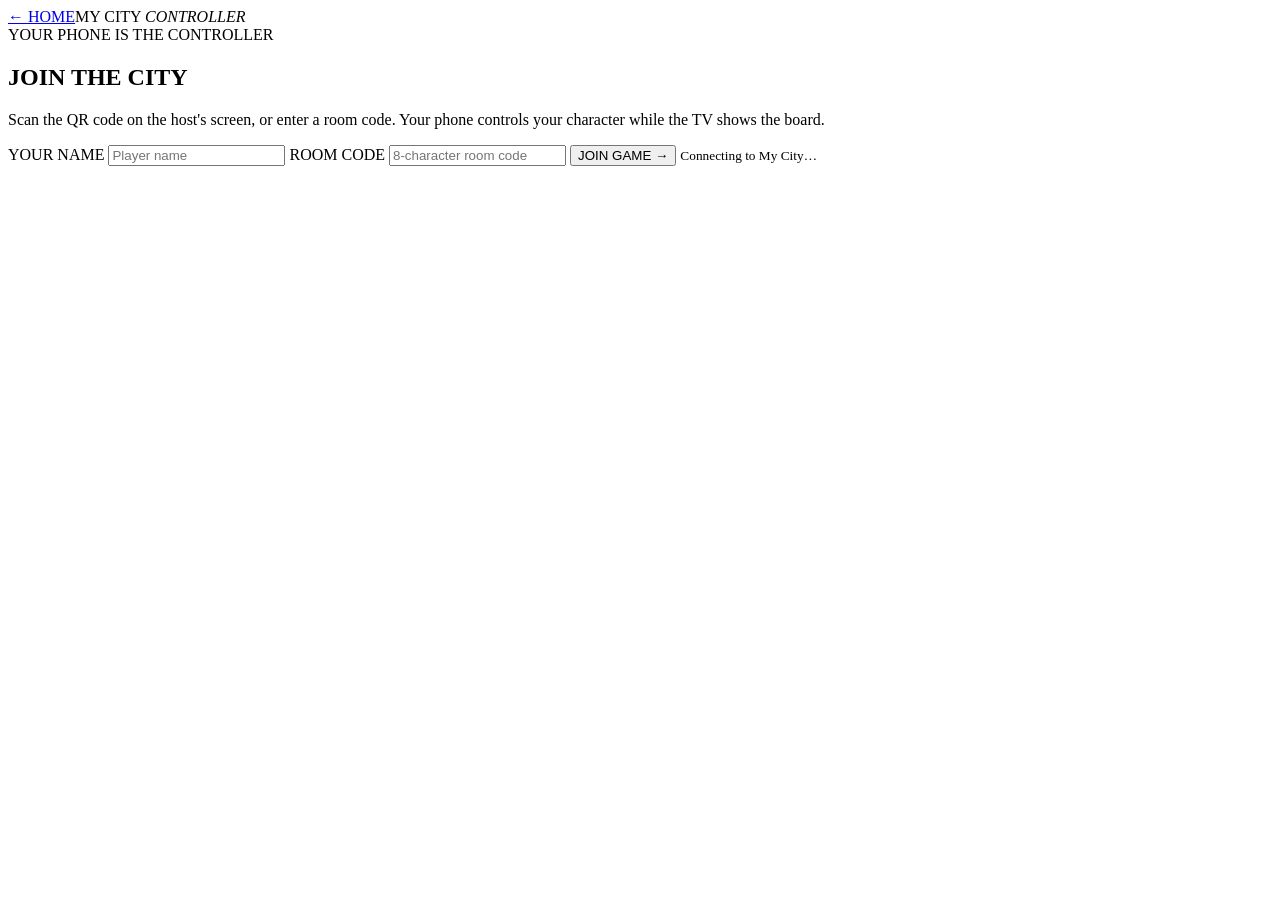
==== controller.html @ 3e69b911 "Add standalone mobile phone controller for My City shared-screen rooms" ====
<!doctype html>
<html lang="en">
<head>
<meta charset="utf-8"><meta name="viewport" content="width=device-width,initial-scale=1,viewport-fit=cover">
<meta name="theme-color" content="#071e28">
<title>My City — Phone Controller</title>
<link rel="stylesheet" href="./controller.css?v=controller-v1">
<script type="importmap">{"imports":{"@supabase/supabase-js":"https://esm.sh/@supabase/supabase-js@2.75.1"}}</script>
</head>
<body>
<main class="controllerApp">
<header class="controllerHeader"><a href="./index.html" class="homeLink">← HOME</a><span>MY CITY <em>CONTROLLER</em></span><a id="fullGameLink" href="./online.html" class="viewLink" hidden>FULL GAME ↗</a></header>
<section id="joinScreen" class="joinScreen">
  <div class="eyebrow">YOUR PHONE IS THE CONTROLLER</div>
  <h1>JOIN THE CITY</h1>
  <p>Scan the QR code on the host's screen, or enter a room code. Your phone controls your character while the TV shows the board.</p>
  <label for="controllerName">YOUR NAME</label>
  <input id="controllerName" type="text" maxlength="24" autocomplete="nickname" placeholder="Player name">
  <label for="controllerCode">ROOM CODE</label>
  <input id="controllerCode" type="text" maxlength="8" autocomplete="off" autocapitalize="characters" spellcheck="false" placeholder="8-character room code">
  <button type="button" id="controllerJoin" class="primaryButton">JOIN GAME →</button>
  <p id="joinError" class="error" role="alert" hidden></p>
  <small id="connectingState">Connecting to My City…</small>
</section>
<section id="padScreen" class="padScreen" hidden>
  <div class="padRoom"><div><small>ROOM CODE</small><strong id="padRoomCode">—</strong></div><div><small>PLAYING AS</small><strong id="padPlayerName">—</strong></div><button type="button" id="padSwitch" class="outlineButton">FULL GAME</button></div>
  <section id="waitingPanel" class="waitingPanel" hidden>
    <h2>WAITING ROOM</h2>
    <p id="waitingCount"></p><div id="waitingNames"></div>
    <button id="padStart" class="primaryButton" type="button" hidden>START GAME</button>
    <p id="waitingHint">Waiting for the host to start the game on the TV…</p>
  </section>
  <div id="activePad" hidden>
    <div class="turnBlock"><small>WHO'S PLAYING</small><h2 id="padTurn">—</h2><p id="padPhase"></p></div>
    <div class="moneyBlock"><div><small>YOUR BALANCE</small><strong id="padBalance">$0</strong></div><div class="positionBlock"><small>YOUR LOCATION</small><strong id="padPosition">GO</strong></div></div>
    <div class="diceBlock"><span id="padDieA">⚀</span><span id="padDieB">⚀</span><strong id="padDiceTotal">READY</strong></div>
    <div class="actionPad">
      <button id="padRoll" class="rollButton" type="button" disabled>🎲 ROLL DICE</button>
      <div class="actionRow"><button id="padBuy" type="button" disabled>BUY PROPERTY</button><button id="padPass" type="button" disabled>PASS</button></div>
      <button id="padEnd" type="button" disabled>END TURN →</button>
    </div>
    <section class="myProperties"><button id="padPropertiesToggle" class="propertiesToggle" type="button" aria-expanded="false">⌂ MY PROPERTIES <span id="padPropertyCount">0</span> ▾</button><div id="padProperties" hidden></div></section>
    <p id="padJailNotice" class="jailNotice" hidden>🔒 Your character is in Jail.</p>
    <p class="secondaryNote">Your balance and property list stay private to this controller.</p>
  </div>
  <button id="padEndGame" class="dangerButton" type="button" hidden>END GAME FOR EVERYONE</button>
  <button id="padLeave" class="leaveButton" type="button">← LEAVE CONTROLLER</button>
</section>
<div id="padToast" class="toast" role="status" aria-live="polite"></div>
</main>
<script type="module" src="./controller.js?v=controller-v1"></script>
</body></html>
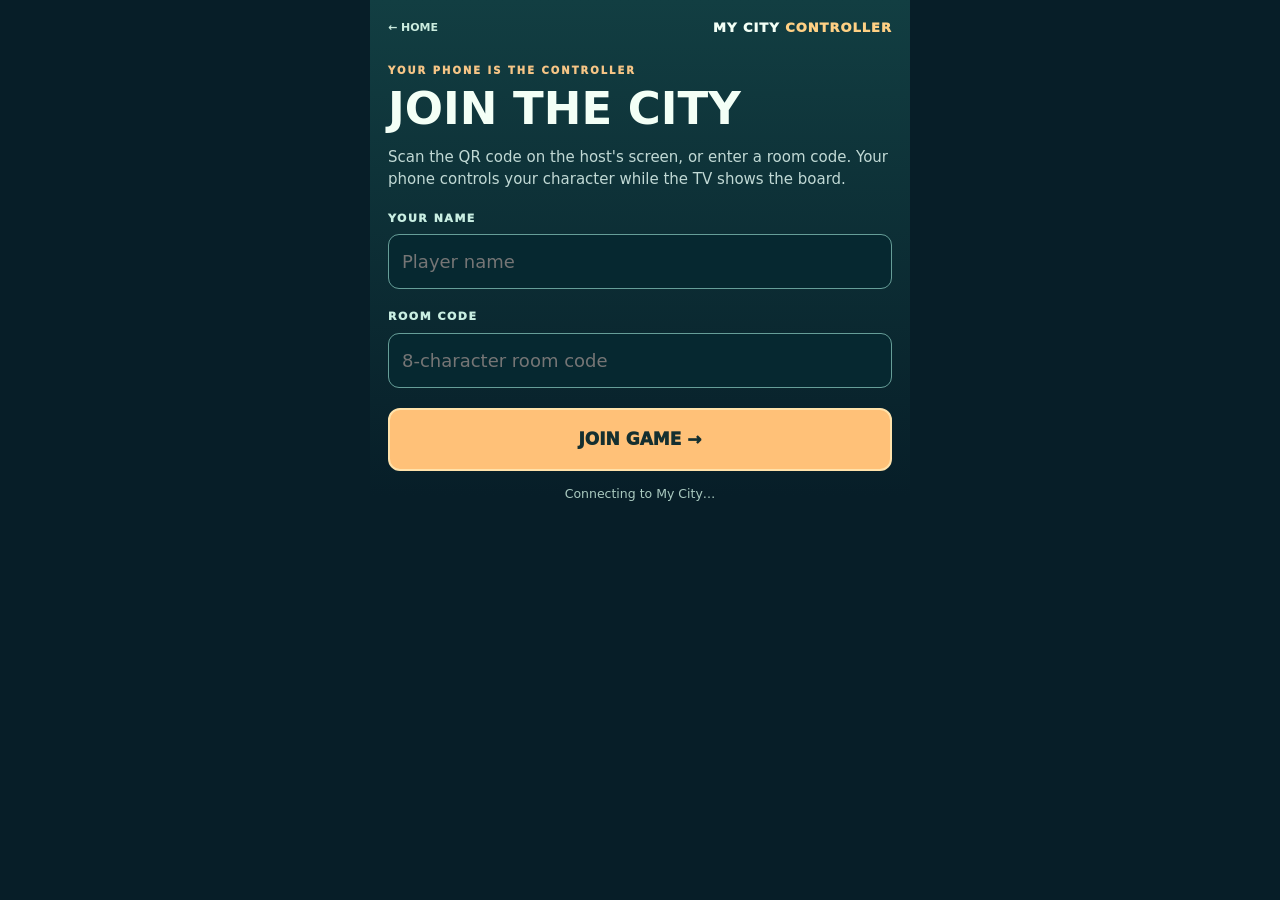
==== commit 9ec07b75: "Force updated phone dice and TV screen synchronization scripts to load" ====
--- a/controller.html
+++ b/controller.html
@@ -48,5 +48,5 @@
 </section>
 <div id="padToast" class="toast" role="status" aria-live="polite"></div>
 </main>
-<script type="module" src="./controller.js?v=controller-v1"></script>
+<script type="module" src="./controller.js?v=dice-sync-v2"></script>
 </body></html>
--- a/controller.css
+++ b/controller.css
@@ -0,0 +1,2 @@
+:root{color-scheme:dark}*{box-sizing:border-box}html,body{margin:0;min-height:100%;background:#071e28;color:#f3fff6}body{font:15px/1.5 system-ui,-apple-system,"Segoe UI",sans-serif}button,input{font:inherit}button{cursor:pointer}button:disabled{opacity:.43;cursor:not-allowed}[hidden]{display:none!important}
+.controllerApp{width:min(540px,100%);min-height:100dvh;margin:0 auto;padding:18px 18px calc(20px + env(safe-area-inset-bottom));background:linear-gradient(#123e42,#071e28 55%)}.controllerHeader{display:flex;justify-content:space-between;gap:8px;align-items:center;margin-bottom:25px}.controllerHeader>span{font-weight:950;letter-spacing:1px;font-size:13px;white-space:nowrap}.controllerHeader em{font-style:normal;color:#ffd084}.controllerHeader a{color:#cbecdf;text-decoration:none;font-size:11px;font-weight:850}.eyebrow{font-size:10px;color:#f6c586;letter-spacing:2px;font-weight:950}.joinScreen h1{font-size:clamp(30px,7vw,45px);line-height:1;margin:8px 0 15px}.joinScreen p{color:#c1d9d5}.joinScreen label{display:block;margin:20px 0 7px;font-size:11px;font-weight:950;letter-spacing:1.5px;color:#c9eee2}.joinScreen input{width:100%;min-height:55px;background:#062830;border:1px solid #669e98;border-radius:11px;padding:13px;color:white;font-size:18px}.joinScreen small{display:block;text-align:center;margin-top:14px;color:#aacac0}.error{color:#ffb6a9!important;padding:12px;background:#632936;border-radius:10px}.primaryButton{border:2px solid #ffe2aa;border-radius:12px;padding:17px 14px;width:100%;background:#ffc178;color:#142f30;font-size:17px;font-weight:1000;margin-top:20px}.primaryButton:disabled{opacity:.45}.padRoom{display:flex;align-items:center;justify-content:space-between;gap:8px;background:#153d43;padding:13px;border-radius:12px;border:1px solid #608e86;margin-bottom:13px}.padRoom>div{min-width:0}.padRoom small,.turnBlock small,.moneyBlock small{display:block;color:#a9cfc4;font-size:10px;font-weight:950;letter-spacing:1px}.padRoom strong{font-size:13px;display:block;overflow:hidden;text-overflow:ellipsis}.outlineButton{flex:none;background:#29635c;color:#f9fff4;border:1px solid #80b0a2;border-radius:8px;padding:10px 7px;font-size:10px;font-weight:950}.waitingPanel,.turnBlock,.moneyBlock,.diceBlock,.myProperties{background:#10333e;border:1px solid #4e837c;border-radius:13px;padding:16px;margin-bottom:12px}.waitingPanel h2{margin:0}.waitingPanel p{color:#bcd8d0}.waitingPanel #waitingNames{font-size:14px;line-height:2}.turnBlock{text-align:center}.turnBlock h2{margin:5px 0;font-size:clamp(24px,7vw,34px);line-height:1.2}.turnBlock p{margin:4px;color:#ffd08b;font-size:13px;font-weight:950}.moneyBlock{display:flex;justify-content:space-between;gap:12px;align-items:center}.moneyBlock strong{display:block;font-size:clamp(23px,7vw,31px);color:#d1ffdf}.moneyBlock .positionBlock{text-align:right}.positionBlock strong{font-size:14px;color:#f5fffb;overflow-wrap:anywhere}.diceBlock{display:flex;justify-content:center;gap:20px;align-items:center;text-align:center}.diceBlock span{font-size:50px;line-height:1}.diceBlock strong{font-size:12px;color:#ffcb82}.actionPad{display:grid;gap:10px;margin:14px 0}.actionPad button{border:1px solid #c5f3dc;border-radius:13px;padding:18px 10px;font-weight:1000;min-height:60px;color:#f9fffa;background:#296c5d;font-size:17px}.actionPad .rollButton{background:#ffc17d;color:#14332e;border-color:#ffe0ac;min-height:82px;font-size:23px}.actionRow{display:grid;grid-template-columns:1fr 1fr;gap:10px}.actionPad #padEnd{background:#265879}.myProperties{padding:0}.propertiesToggle{width:100%;padding:15px;background:transparent;border:0;color:#ddffee;text-align:left;font-weight:950;display:flex;gap:10px;justify-content:space-between}.myProperties #padProperties{padding:0 15px 14px}.propItem{padding:8px 0;border-bottom:1px solid #3f6b69;display:flex;gap:8px;justify-content:space-between;font-size:13px}.secondaryNote{text-align:center;color:#9fc6bb;font-size:11px}.jailNotice{padding:13px;text-align:center;background:#584235;border:1px solid #a77d5e;border-radius:10px}.dangerButton,.leaveButton{width:100%;margin:12px 0 0;border:1px solid #e2a7a2;border-radius:9px;background:#622f3b;color:white;padding:13px;font-weight:900}.leaveButton{background:transparent;border-color:#638b87;color:#bfdbd2}.toast{position:fixed;bottom:calc(16px + env(safe-area-inset-bottom));left:50%;transform:translateX(-50%);width:min(440px,90vw);text-align:center;z-index:30;background:#27464b;color:#fff;padding:13px;border:1px solid #b8dacf;border-radius:10px;box-shadow:0 10px 30px #0008;opacity:0;pointer-events:none;transition:opacity .2s}.toast.show{opacity:1}@media(max-width:380px){.controllerApp{padding:12px}.diceBlock{gap:12px}.diceBlock span{font-size:42px}.padRoom{padding:9px}}
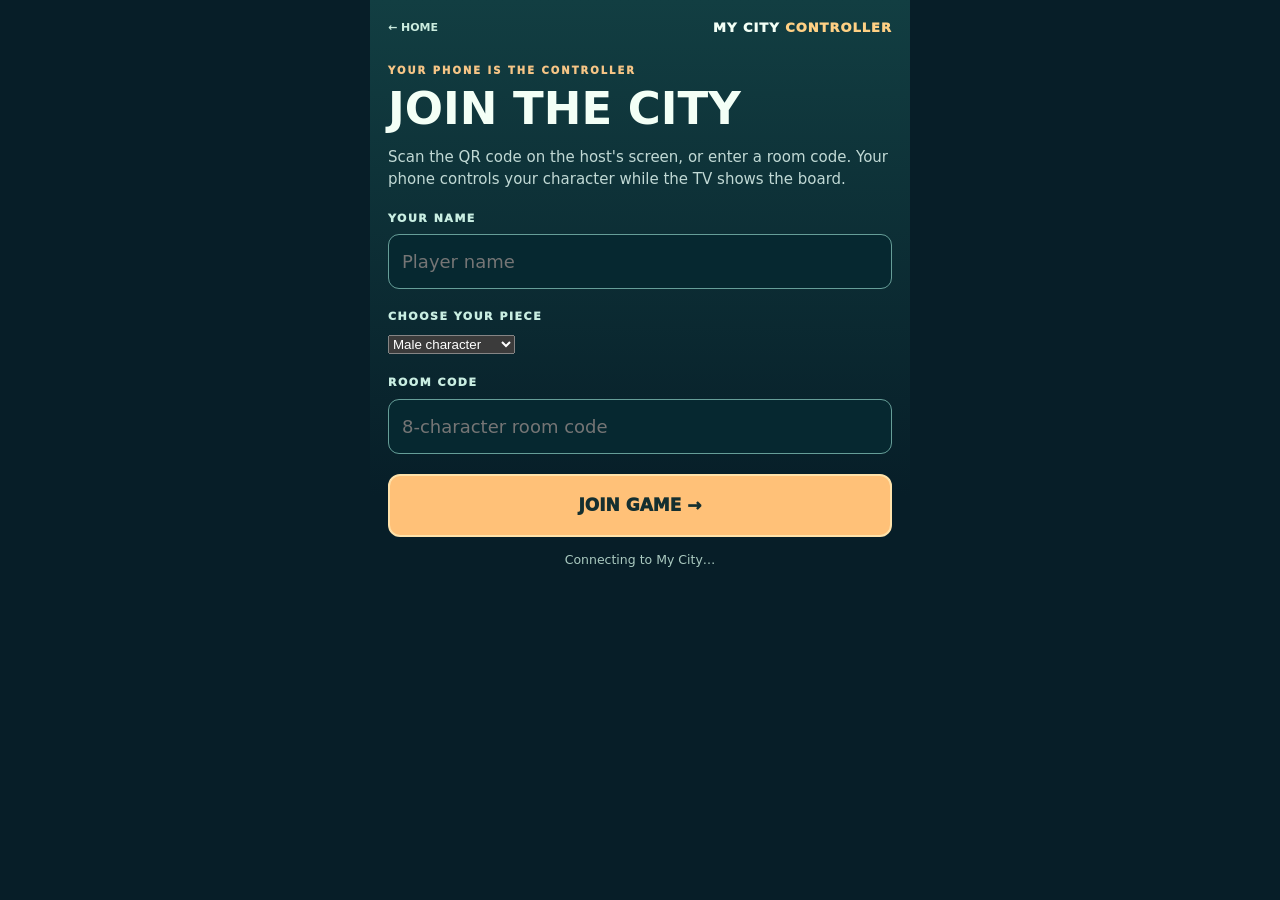
==== commit e46c9405: "Add male or female piece selection UI" ====
--- a/controller.html
+++ b/controller.html
@@ -4,7 +4,7 @@
 <meta charset="utf-8"><meta name="viewport" content="width=device-width,initial-scale=1,viewport-fit=cover">
 <meta name="theme-color" content="#071e28">
 <title>My City — Phone Controller</title>
-<link rel="stylesheet" href="./controller.css?v=controller-v1">
+<link rel="stylesheet" href="./controller.css?v=player-summary-v2">
 <script type="importmap">{"imports":{"@supabase/supabase-js":"https://esm.sh/@supabase/supabase-js@2.75.1"}}</script>
 </head>
 <body>
@@ -16,6 +16,10 @@
   <p>Scan the QR code on the host's screen, or enter a room code. Your phone controls your character while the TV shows the board.</p>
   <label for="controllerName">YOUR NAME</label>
   <input id="controllerName" type="text" maxlength="24" autocomplete="nickname" placeholder="Player name">
+<label for="controllerPiece">CHOOSE YOUR PIECE</label>
+        <select id="controllerPiece" aria-label="Choose your character">
+          <option value="male">Male character</option><option value="female">Woman character</option>
+        </select>
   <label for="controllerCode">ROOM CODE</label>
   <input id="controllerCode" type="text" maxlength="8" autocomplete="off" autocapitalize="characters" spellcheck="false" placeholder="8-character room code">
   <button type="button" id="controllerJoin" class="primaryButton">JOIN GAME →</button>
@@ -23,7 +27,8 @@
   <small id="connectingState">Connecting to My City…</small>
 </section>
 <section id="padScreen" class="padScreen" hidden>
-  <div class="padRoom"><div><small>ROOM CODE</small><strong id="padRoomCode">—</strong></div><div><small>PLAYING AS</small><strong id="padPlayerName">—</strong></div><button type="button" id="padSwitch" class="outlineButton">FULL GAME</button></div>
+  <p id="rotateTip" class="rotateTip">↻ Rotate your phone sideways to use the game controller.</p>
+  <div class="padRoom"><div><small>ROOM CODE</small><strong id="padRoomCode">—</strong></div><button type="button" id="padSwitch" class="outlineButton">FULL GAME</button></div>
   <section id="waitingPanel" class="waitingPanel" hidden>
     <h2>WAITING ROOM</h2>
     <p id="waitingCount"></p><div id="waitingNames"></div>
@@ -31,22 +36,41 @@
     <p id="waitingHint">Waiting for the host to start the game on the TV…</p>
   </section>
   <div id="activePad" hidden>
-    <div class="turnBlock"><small>WHO'S PLAYING</small><h2 id="padTurn">—</h2><p id="padPhase"></p></div>
-    <div class="moneyBlock"><div><small>YOUR BALANCE</small><strong id="padBalance">$0</strong></div><div class="positionBlock"><small>YOUR LOCATION</small><strong id="padPosition">GO</strong></div></div>
-    <div class="diceBlock"><span id="padDieA">⚀</span><span id="padDieB">⚀</span><strong id="padDiceTotal">READY</strong></div>
-    <div class="actionPad">
-      <button id="padRoll" class="rollButton" type="button" disabled>🎲 ROLL DICE</button>
-      <div class="actionRow"><button id="padBuy" type="button" disabled>BUY PROPERTY</button><button id="padPass" type="button" disabled>PASS</button></div>
-      <button id="padEnd" type="button" disabled>END TURN →</button>
+    <section class="propertyShortcut" aria-label="Player information">
+      <div class="playerSummaryName" id="padPlayerName">—</div>
+      <div class="playerSummaryBalance"><span>BALANCE</span><strong id="padBalance">$0</strong></div>
+      <button id="padPropertiesOpen" type="button" class="propertyShortcutButton" aria-haspopup="dialog" aria-controls="propertyCardsDialog">
+        <span>MY PROPERTIES</span>
+        <strong id="padPropertyCount">0</strong>
+      </button>
+      <p id="padJailNotice" class="jailNotice" hidden>🔒 Your character is in Jail.</p>
+    </section>
+    <div class="padCenter">
+      <div class="diceBlock" aria-label="Dice"><span id="padDieA">⚀</span><span id="padDieB">⚀</span></div>
     </div>
-    <section class="myProperties"><button id="padPropertiesToggle" class="propertiesToggle" type="button" aria-expanded="false">⌂ MY PROPERTIES <span id="padPropertyCount">0</span> ▾</button><div id="padProperties" hidden></div></section>
-    <p id="padJailNotice" class="jailNotice" hidden>🔒 Your character is in Jail.</p>
-    <p class="secondaryNote">Your balance and property list stay private to this controller.</p>
+    <div class="actionPad" role="group" aria-label="Game controller face buttons">
+      <button id="padRoll" class="faceButton faceYellow" aria-label="Roll dice" title="Roll dice" type="button" disabled></button>
+      <button id="padPass" class="faceButton faceBlue" aria-label="Pass on property" title="Pass" type="button" disabled></button>
+      <button id="padEnd" class="faceButton faceRed" aria-label="End turn" title="End turn" type="button" disabled></button>
+      <button id="padBuy" class="faceButton faceGreen" aria-label="Buy property" title="Buy property" type="button" disabled></button>
+      <div class="controllerLegend" aria-hidden="true">
+        <span><i class="legendYellow"></i> Roll</span><span><i class="legendBlue"></i> Pass</span>
+        <span><i class="legendRed"></i> End</span><span><i class="legendGreen"></i> Buy</span>
+      </div>
+    </div>
   </div>
+  <section id="propertyCardsDialog" class="propertyCardsOverlay" role="dialog" aria-modal="true" aria-labelledby="propertyCardsTitle" hidden>
+    <div class="propertyCardsSheet">
+      <div class="propertyCardsHeader"><h2 id="propertyCardsTitle">MY PROPERTIES <span id="propertyModalCount">0</span></h2>
+        <button id="padPropertiesClose" type="button" aria-label="Close property cards">×</button>
+      </div>
+      <div id="padProperties" class="propertyCardsGrid"></div>
+    </div>
+  </section>
   <button id="padEndGame" class="dangerButton" type="button" hidden>END GAME FOR EVERYONE</button>
   <button id="padLeave" class="leaveButton" type="button">← LEAVE CONTROLLER</button>
 </section>
 <div id="padToast" class="toast" role="status" aria-live="polite"></div>
 </main>
-<script type="module" src="./controller.js?v=dice-sync-v2"></script>
+<script type="module" src="./controller.js?v=piece-choice-v1"></script>
 </body></html>
--- a/controller.css
+++ b/controller.css
@@ -1,2 +1,221 @@
 :root{color-scheme:dark}*{box-sizing:border-box}html,body{margin:0;min-height:100%;background:#071e28;color:#f3fff6}body{font:15px/1.5 system-ui,-apple-system,"Segoe UI",sans-serif}button,input{font:inherit}button{cursor:pointer}button:disabled{opacity:.43;cursor:not-allowed}[hidden]{display:none!important}
 .controllerApp{width:min(540px,100%);min-height:100dvh;margin:0 auto;padding:18px 18px calc(20px + env(safe-area-inset-bottom));background:linear-gradient(#123e42,#071e28 55%)}.controllerHeader{display:flex;justify-content:space-between;gap:8px;align-items:center;margin-bottom:25px}.controllerHeader>span{font-weight:950;letter-spacing:1px;font-size:13px;white-space:nowrap}.controllerHeader em{font-style:normal;color:#ffd084}.controllerHeader a{color:#cbecdf;text-decoration:none;font-size:11px;font-weight:850}.eyebrow{font-size:10px;color:#f6c586;letter-spacing:2px;font-weight:950}.joinScreen h1{font-size:clamp(30px,7vw,45px);line-height:1;margin:8px 0 15px}.joinScreen p{color:#c1d9d5}.joinScreen label{display:block;margin:20px 0 7px;font-size:11px;font-weight:950;letter-spacing:1.5px;color:#c9eee2}.joinScreen input{width:100%;min-height:55px;background:#062830;border:1px solid #669e98;border-radius:11px;padding:13px;color:white;font-size:18px}.joinScreen small{display:block;text-align:center;margin-top:14px;color:#aacac0}.error{color:#ffb6a9!important;padding:12px;background:#632936;border-radius:10px}.primaryButton{border:2px solid #ffe2aa;border-radius:12px;padding:17px 14px;width:100%;background:#ffc178;color:#142f30;font-size:17px;font-weight:1000;margin-top:20px}.primaryButton:disabled{opacity:.45}.padRoom{display:flex;align-items:center;justify-content:space-between;gap:8px;background:#153d43;padding:13px;border-radius:12px;border:1px solid #608e86;margin-bottom:13px}.padRoom>div{min-width:0}.padRoom small,.turnBlock small,.moneyBlock small{display:block;color:#a9cfc4;font-size:10px;font-weight:950;letter-spacing:1px}.padRoom strong{font-size:13px;display:block;overflow:hidden;text-overflow:ellipsis}.outlineButton{flex:none;background:#29635c;color:#f9fff4;border:1px solid #80b0a2;border-radius:8px;padding:10px 7px;font-size:10px;font-weight:950}.waitingPanel,.turnBlock,.moneyBlock,.diceBlock,.myProperties{background:#10333e;border:1px solid #4e837c;border-radius:13px;padding:16px;margin-bottom:12px}.waitingPanel h2{margin:0}.waitingPanel p{color:#bcd8d0}.waitingPanel #waitingNames{font-size:14px;line-height:2}.turnBlock{text-align:center}.turnBlock h2{margin:5px 0;font-size:clamp(24px,7vw,34px);line-height:1.2}.turnBlock p{margin:4px;color:#ffd08b;font-size:13px;font-weight:950}.moneyBlock{display:flex;justify-content:space-between;gap:12px;align-items:center}.moneyBlock strong{display:block;font-size:clamp(23px,7vw,31px);color:#d1ffdf}.moneyBlock .positionBlock{text-align:right}.positionBlock strong{font-size:14px;color:#f5fffb;overflow-wrap:anywhere}.diceBlock{display:flex;justify-content:center;gap:20px;align-items:center;text-align:center}.diceBlock span{font-size:50px;line-height:1}.diceBlock strong{font-size:12px;color:#ffcb82}.actionPad{display:grid;gap:10px;margin:14px 0}.actionPad button{border:1px solid #c5f3dc;border-radius:13px;padding:18px 10px;font-weight:1000;min-height:60px;color:#f9fffa;background:#296c5d;font-size:17px}.actionPad .rollButton{background:#ffc17d;color:#14332e;border-color:#ffe0ac;min-height:82px;font-size:23px}.actionRow{display:grid;grid-template-columns:1fr 1fr;gap:10px}.actionPad #padEnd{background:#265879}.myProperties{padding:0}.propertiesToggle{width:100%;padding:15px;background:transparent;border:0;color:#ddffee;text-align:left;font-weight:950;display:flex;gap:10px;justify-content:space-between}.myProperties #padProperties{padding:0 15px 14px}.propItem{padding:8px 0;border-bottom:1px solid #3f6b69;display:flex;gap:8px;justify-content:space-between;font-size:13px}.secondaryNote{text-align:center;color:#9fc6bb;font-size:11px}.jailNotice{padding:13px;text-align:center;background:#584235;border:1px solid #a77d5e;border-radius:10px}.dangerButton,.leaveButton{width:100%;margin:12px 0 0;border:1px solid #e2a7a2;border-radius:9px;background:#622f3b;color:white;padding:13px;font-weight:900}.leaveButton{background:transparent;border-color:#638b87;color:#bfdbd2}.toast{position:fixed;bottom:calc(16px + env(safe-area-inset-bottom));left:50%;transform:translateX(-50%);width:min(440px,90vw);text-align:center;z-index:30;background:#27464b;color:#fff;padding:13px;border:1px solid #b8dacf;border-radius:10px;box-shadow:0 10px 30px #0008;opacity:0;pointer-events:none;transition:opacity .2s}.toast.show{opacity:1}@media(max-width:380px){.controllerApp{padding:12px}.diceBlock{gap:12px}.diceBlock span{font-size:42px}.padRoom{padding:9px}}
+
+/* Four Xbox-inspired FACE BUTTONS. Color conveys the action; buttons have no letters. */
+#activePad{display:grid;gap:12px}
+#activePad .padStats,#activePad .padCenter{min-width:0;display:grid;gap:10px;align-content:start}
+#activePad .turnBlock,#activePad .moneyBlock,#activePad .diceBlock,#activePad .myProperties{margin:0}
+#activePad .actionPad{margin:0;position:relative;display:grid;grid-template-columns:repeat(3,minmax(0,1fr));grid-template-rows:repeat(3,auto) auto;gap:5px;align-items:center;justify-items:center;padding:15px 8px 10px;background:#102f39;border:1px solid #517f7a;border-radius:22px}
+#activePad .faceButton{
+  appearance:none;aspect-ratio:1/1;width:clamp(62px,16vw,89px);height:auto;min-height:0;padding:0;
+  border-radius:50%;border:4px solid #ffffff4d;box-shadow:inset 0 4px 7px #ffffff55,inset 0 -8px 13px #0007,0 5px 0 #041922,0 8px 18px #0009;
+  touch-action:manipulation;-webkit-tap-highlight-color:transparent;
+  transition:transform .1s,filter .1s;
+}
+#activePad .faceButton:active:not(:disabled){transform:translateY(3px) scale(.96);box-shadow:inset 0 3px 8px #0007,0 2px 0 #041922}
+#activePad .faceButton:focus-visible{outline:3px solid white;outline-offset:5px}
+#activePad .faceButton:disabled{opacity:.42;filter:grayscale(.55)}
+#activePad .faceYellow{grid-area:1/2;background:radial-gradient(circle at 38% 29%,#fff7a1,#f1b831 65%,#9f690c)}
+#activePad .faceBlue{grid-area:2/1;background:radial-gradient(circle at 38% 29%,#a0d9ff,#267bcb 65%,#154478)}
+#activePad .faceRed{grid-area:2/3;background:radial-gradient(circle at 38% 29%,#ffaaa3,#d94641 65%,#842422)}
+#activePad .faceGreen{grid-area:3/2;background:radial-gradient(circle at 38% 29%,#b6f7a9,#49ad4e 65%,#215f28)}
+#activePad .controllerLegend{grid-column:1/-1;grid-row:4;display:flex;flex-wrap:wrap;gap:6px 10px;align-items:center;justify-content:center;color:#d3f0e5;font-size:10px;font-weight:800;padding-top:4px}
+.controllerLegend span{display:inline-flex;align-items:center;gap:4px}.controllerLegend i{width:9px;height:9px;border-radius:50%;display:inline-block}
+.legendYellow{background:#f1bf42}.legendBlue{background:#3688de}.legendRed{background:#e6504a}.legendGreen{background:#57b859}
+.rotateTip{display:none;color:#ffdfa6;background:#19454d;text-align:center;border:1px solid #72afa1;border-radius:11px;padding:12px;font-size:13px}
+@media (orientation:portrait) and (max-width:750px){
+  .padScreen:not([hidden]) .rotateTip{display:block}
+  #activePad .faceButton{width:clamp(65px,19vw,87px)}
+}
+/* Turn sideways: dashboard on left, dice in center, ABXY-style pad on RIGHT. */
+@media (orientation:landscape) and (max-height:650px){
+  html,body{height:100%;overflow:hidden}
+  .controllerApp{width:100%;height:100dvh;min-height:0;max-width:none;padding:5px max(9px,env(safe-area-inset-right)) 5px max(9px,env(safe-area-inset-left));overflow:hidden}
+  .controllerHeader{height:27px;margin:0 0 4px;gap:12px}
+  .controllerHeader>span{font-size:11px}
+  .controllerHeader a{font-size:10px}
+  .joinScreen{height:calc(100% - 35px);overflow:auto;padding-bottom:14px;max-width:520px;margin:auto}
+  .joinScreen h1{font-size:24px;margin:5px 0}.joinScreen p{margin:4px 0;font-size:12px}
+  .joinScreen label{margin:6px 0 3px}.joinScreen input{min-height:39px;font-size:16px}
+  .joinScreen .primaryButton{margin-top:10px;padding:9px}
+  .padScreen{height:calc(100% - 32px);overflow:hidden;position:relative;display:flex;flex-direction:column;gap:4px}
+  .padScreen .padRoom{margin:0;padding:2px 11px;flex:none;min-height:29px;border-radius:8px}
+  .padRoom small{font-size:8px;line-height:1}.padRoom strong{font-size:11px;line-height:1.2}.padRoom .outlineButton{padding:5px 8px;font-size:10px}
+  #activePad{min-height:0;flex:1;grid-template-columns:minmax(0,1fr) minmax(0,1fr) minmax(195px,1.1fr);gap:8px;align-items:center}
+  #activePad .padStats,#activePad .padCenter{height:100%;min-height:0;gap:5px;align-content:center}
+  #activePad .turnBlock,#activePad .moneyBlock,#activePad .diceBlock{padding:8px 10px;border-radius:9px}
+  #activePad .turnBlock small,#activePad .moneyBlock small{font-size:8px}
+  #activePad .turnBlock h2{font-size:clamp(15px,3.2vh,25px);line-height:1.12;margin:3px 0}
+  #activePad .turnBlock p{font-size:10px;margin:0}
+  #activePad .moneyBlock strong{font-size:clamp(17px,3.5vh,26px)}
+  #activePad .positionBlock strong{font-size:11px}
+  #activePad .diceBlock{gap:8px;flex-wrap:wrap}
+  #activePad .diceBlock span{font-size:clamp(30px,9vh,55px)}
+  #activePad .diceBlock strong{font-size:10px;min-width:55px}
+  #activePad .myProperties{max-height:30vh;overflow-y:auto}
+  #activePad .propertiesToggle{padding:8px;font-size:10px}
+  #activePad .secondaryNote{display:none}
+  #activePad .jailNotice{padding:6px;font-size:10px;margin:0}
+  #activePad .actionPad{height:100%;min-height:0;width:100%;padding:3px 10px 0;gap:0;grid-template-rows:repeat(3,minmax(0,1fr)) auto;border-radius:45px}
+  #activePad .faceButton{width:min(21vh,9.8vw,94px);min-width:46px;max-height:100%;border-width:3px}
+  #activePad .controllerLegend{gap:2px 7px;font-size:8px;padding:1px 0 4px}
+  #activePad .controllerLegend i{width:7px;height:7px}
+  .padScreen>.dangerButton,.padScreen>.leaveButton{position:absolute;bottom:2px;font-size:9px;padding:4px 7px;width:auto;margin:0;max-width:42%;z-index:5}
+  .padScreen>.leaveButton{left:0}.padScreen>.dangerButton{right:0}
+  .waitingPanel{height:100%;overflow:auto;margin:0;padding:10px}
+  .waitingPanel h2{font-size:19px}
+  .waitingPanel .primaryButton{width:auto;margin:7px 0;padding:9px 18px}
+}
+@media(orientation:landscape) and (max-height:390px){
+  #activePad{grid-template-columns:minmax(0,1fr) minmax(0,.85fr) minmax(180px,1.2fr);gap:4px}
+  #activePad .actionPad{border:0;background:none}
+  #activePad .faceButton{width:min(21vh,10vw,73px)}
+  #activePad .moneyBlock{padding:5px 7px}
+}
+
+/* Minimal landscape controller: dice feedback on the left, face buttons on the right. */
+#activePad{grid-template-columns:minmax(0,1fr) minmax(0,1fr);align-items:center}
+#activePad .padCenter{min-width:0;align-content:center}
+#activePad .diceBlock{display:flex;justify-content:center}
+@media(orientation:landscape) and (max-height:650px){
+  #activePad{grid-template-columns:minmax(0,1fr) minmax(195px,1fr);gap:clamp(8px,3vw,32px)}
+  #activePad .padCenter{height:100%;min-height:0;align-content:center;justify-items:center}
+  #activePad .diceBlock{width:100%;justify-content:center;gap:clamp(10px,3vw,30px)}
+  #activePad .diceBlock span{font-size:clamp(40px,12vh,73px)}
+  #activePad .diceBlock strong{font-size:clamp(11px,2.7vh,16px)}
+}
+@media(orientation:landscape) and (max-height:390px){
+  #activePad{grid-template-columns:minmax(0,1fr) minmax(180px,1fr)}
+}
+
+/* Controller v1.3 — unified player card on the left, dice in the middle,
+   four colored gamepad buttons on the right. */
+#activePad{grid-template-columns:minmax(0,1fr) minmax(0,.55fr) minmax(0,1fr);gap:10px}
+#activePad .playerCard{
+  min-width:0;align-self:stretch;background:linear-gradient(145deg,#164b4e,#102e3a);
+  border:1px solid #79aca0;border-radius:17px;padding:14px;
+  display:flex;flex-direction:column;gap:7px;overflow:hidden
+}
+.playerCard h2{color:#ffd597;margin:0 0 4px;font-size:13px;letter-spacing:1.2px}
+.playerCardName{font-size:clamp(17px,3.5vw,25px);font-weight:1000;line-height:1.12;overflow-wrap:anywhere}
+.playerCardBalance{padding:8px 0;border-block:1px solid #557977}
+.playerCard small{display:block;color:#b9dad3;font-weight:900;font-size:10px;letter-spacing:.8px}
+.playerCardBalance strong{font-size:clamp(20px,4vw,30px);color:#d8ffdf;line-height:1.25}
+.playerCardProperties{min-height:0;display:flex;flex-direction:column;flex:1}
+.playerCardProperties small{display:flex;justify-content:space-between;gap:8px}
+.playerCardPropertyList{min-height:0;overflow:auto;overscroll-behavior:contain;margin-top:5px}
+.playerCardProperty{font-size:12px;padding:4px 0;border-bottom:1px solid #42696b;line-height:1.25;overflow-wrap:anywhere}
+.playerCardEmpty{font-size:11px;color:#9ac1b7;margin:5px 0}
+#activePad .padCenter{min-width:0;align-content:center;justify-items:center}
+#activePad .diceBlock{background:transparent;border:0;padding:3px;display:flex;flex-wrap:wrap;justify-content:center;gap:8px}
+#activePad .diceBlock span{font-size:clamp(30px,6vw,58px)}
+#activePad .playerCard .jailNotice{padding:6px;margin:4px 0;font-size:10px}
+@media(orientation:landscape) and (max-height:650px){
+  #activePad{grid-template-columns:minmax(140px,1.12fr) minmax(60px,.55fr) minmax(190px,1fr);gap:6px}
+  #activePad .playerCard{height:100%;min-height:0;padding:7px 11px;gap:3px;border-radius:11px}
+  .playerCard h2{font-size:10px;margin:0}
+  .playerCardName{font-size:clamp(13px,3.4vh,20px)}
+  .playerCardBalance{padding:3px 0}
+  .playerCard small{font-size:8px}
+  .playerCardBalance strong{font-size:clamp(16px,4vh,24px)}
+  .playerCardPropertyList{margin-top:2px}
+  .playerCardProperty{font-size:10px;padding:3px 0}
+  #activePad .padCenter{height:100%;min-height:0;align-content:center}
+  #activePad .diceBlock{padding:0}
+  #activePad .diceBlock span{font-size:clamp(25px,8vh,55px)}
+}
+@media(orientation:landscape) and (max-height:390px){
+  #activePad{grid-template-columns:minmax(132px,1.12fr) minmax(54px,.5fr) minmax(180px,1fr)}
+}
+@media(orientation:portrait) and (max-width:750px){
+  #activePad{grid-template-columns:minmax(0,1fr) minmax(0,1fr)}
+  #activePad .playerCard{grid-column:1/-1;max-height:260px}
+  #activePad .padCenter{grid-column:1}
+  #activePad .actionPad{grid-column:2}
+}
+
+/* Compact property count and clickable property cards drawer. */
+#activePad{grid-template-columns:minmax(125px,.8fr) minmax(70px,.58fr) minmax(185px,1.2fr)}
+.propertyShortcut{min-width:0;align-self:center;display:grid;gap:7px}
+.propertyShortcutButton{
+  width:100%;min-height:78px;display:flex;flex-direction:column;align-items:center;
+  justify-content:center;gap:5px;padding:12px;border-radius:14px;
+  color:#e5ffef;background:linear-gradient(145deg,#164b4e,#10343b);
+  border:1px solid #86bdaa;box-shadow:0 6px 17px #001f2499;
+}
+.propertyShortcutButton span{font-size:12px;letter-spacing:.8px;font-weight:950}
+.propertyShortcutButton strong{font-size:30px;line-height:1;color:#ffda9c}
+.propertyShortcutButton:active{transform:scale(.97)}
+.propertyShortcutButton:focus-visible{outline:3px solid #ffe0a5;outline-offset:3px}
+.propertyCardsOverlay{
+  position:fixed;inset:0;z-index:100;background:#04131cdb;
+  display:grid;place-items:center;padding:15px;
+}
+.propertyCardsSheet{
+  width:min(680px,96vw);max-height:min(88dvh,580px);display:flex;flex-direction:column;
+  background:#143641;border:1px solid #a1c7b8;border-radius:16px;
+  box-shadow:0 20px 65px #000c;overflow:hidden;
+}
+.propertyCardsHeader{
+  display:flex;justify-content:space-between;align-items:center;
+  padding:12px 17px;border-bottom:1px solid #5d8582;gap:12px;
+}
+.propertyCardsHeader h2{font-size:16px;margin:0;letter-spacing:.7px}
+.propertyCardsHeader h2 span{color:#ffd18a}
+.propertyCardsHeader button{
+  font-size:25px;line-height:1;color:#fff;background:#315f62;
+  border:1px solid #85aaa0;border-radius:9px;width:42px;height:42px;
+}
+.propertyCardsGrid{
+  padding:14px;overflow:auto;display:grid;grid-template-columns:repeat(auto-fit,minmax(155px,1fr));
+  align-content:start;gap:11px;
+}
+.propertyDetailCard{
+  position:relative;min-width:0;background:#f5f0e3;color:#18373b;
+  border:2px solid #d0c5ac;border-radius:10px;
+  box-shadow:0 5px 0 #071e28;overflow:hidden;padding:0 12px 12px;
+}
+.propertyDetailStripe{height:14px;margin:0 -12px 12px}
+.propertyDetailCard small{font-size:10px;letter-spacing:1.1px;font-weight:950;color:#53676a}
+.propertyDetailCard h3{font-size:17px;line-height:1.2;margin:8px 0 12px;overflow-wrap:anywhere}
+.propertyDetailCard p{border-top:1px solid #c9c5b6;padding-top:8px;margin:0;font-size:12px;font-weight:850}
+.propertyCardsEmpty{color:#c5e4d9;font-size:14px;text-align:center;grid-column:1/-1}
+@media (orientation:landscape) and (max-height:650px){
+  #activePad{grid-template-columns:minmax(118px,.86fr) minmax(60px,.5fr) minmax(185px,1.28fr)}
+  .propertyShortcutButton{min-height:82px}
+  .propertyShortcutButton span{font-size:10px}
+  .propertyShortcutButton strong{font-size:27px}
+  .propertyCardsSheet{max-height:94dvh;width:min(700px,94vw)}
+  .propertyCardsGrid{grid-template-columns:repeat(auto-fit,minmax(140px,1fr))}
+}
+@media (orientation:portrait) and (max-width:750px){
+  #activePad{grid-template-columns:minmax(0,1fr) minmax(0,1fr)}
+  #activePad .propertyShortcut{grid-column:1/-1}
+  #activePad .propertyShortcutButton{min-height:70px}
+}
+
+/* Single compact controller player card, with property pop-up trigger. */
+#activePad .propertyShortcut{
+  display:flex;flex-direction:column;gap:6px;align-self:center;
+  padding:12px;background:linear-gradient(145deg,#164b4e,#10343b);
+  border:1px solid #86bdaa;border-radius:14px;min-width:0;
+  box-shadow:0 6px 17px #001f2499;
+}
+.playerSummaryName{font-weight:950;font-size:clamp(15px,2.8vw,22px);color:#f8fff7;overflow-wrap:anywhere;line-height:1.15}
+.playerSummaryBalance{display:flex;flex-direction:column;gap:1px;padding:6px 0;border-block:1px solid #5c8178}
+.playerSummaryBalance span{color:#b7d6cb;font-size:9px;letter-spacing:1px;font-weight:900}
+.playerSummaryBalance strong{color:#d9ffe4;font-size:clamp(18px,3vw,26px);line-height:1.2}
+#activePad .propertyShortcutButton{
+  min-height:52px;padding:7px 9px;border:1px solid #9ed0bd;border-radius:9px;
+  box-shadow:none;background:#215850;flex-direction:row;justify-content:space-between;gap:8px;
+}
+#activePad .propertyShortcutButton span{font-size:10px;text-align:left}
+#activePad .propertyShortcutButton strong{font-size:23px}
+@media(orientation:landscape) and (max-height:650px){
+  #activePad .propertyShortcut{padding:7px 10px;gap:3px}
+  .playerSummaryName{font-size:clamp(13px,3.3vh,19px)}
+  .playerSummaryBalance{padding:3px 0}
+  .playerSummaryBalance strong{font-size:clamp(15px,4vh,22px)}
+  #activePad .propertyShortcutButton{min-height:37px;padding:3px 8px}
+  #activePad .propertyShortcutButton strong{font-size:19px}
+}
